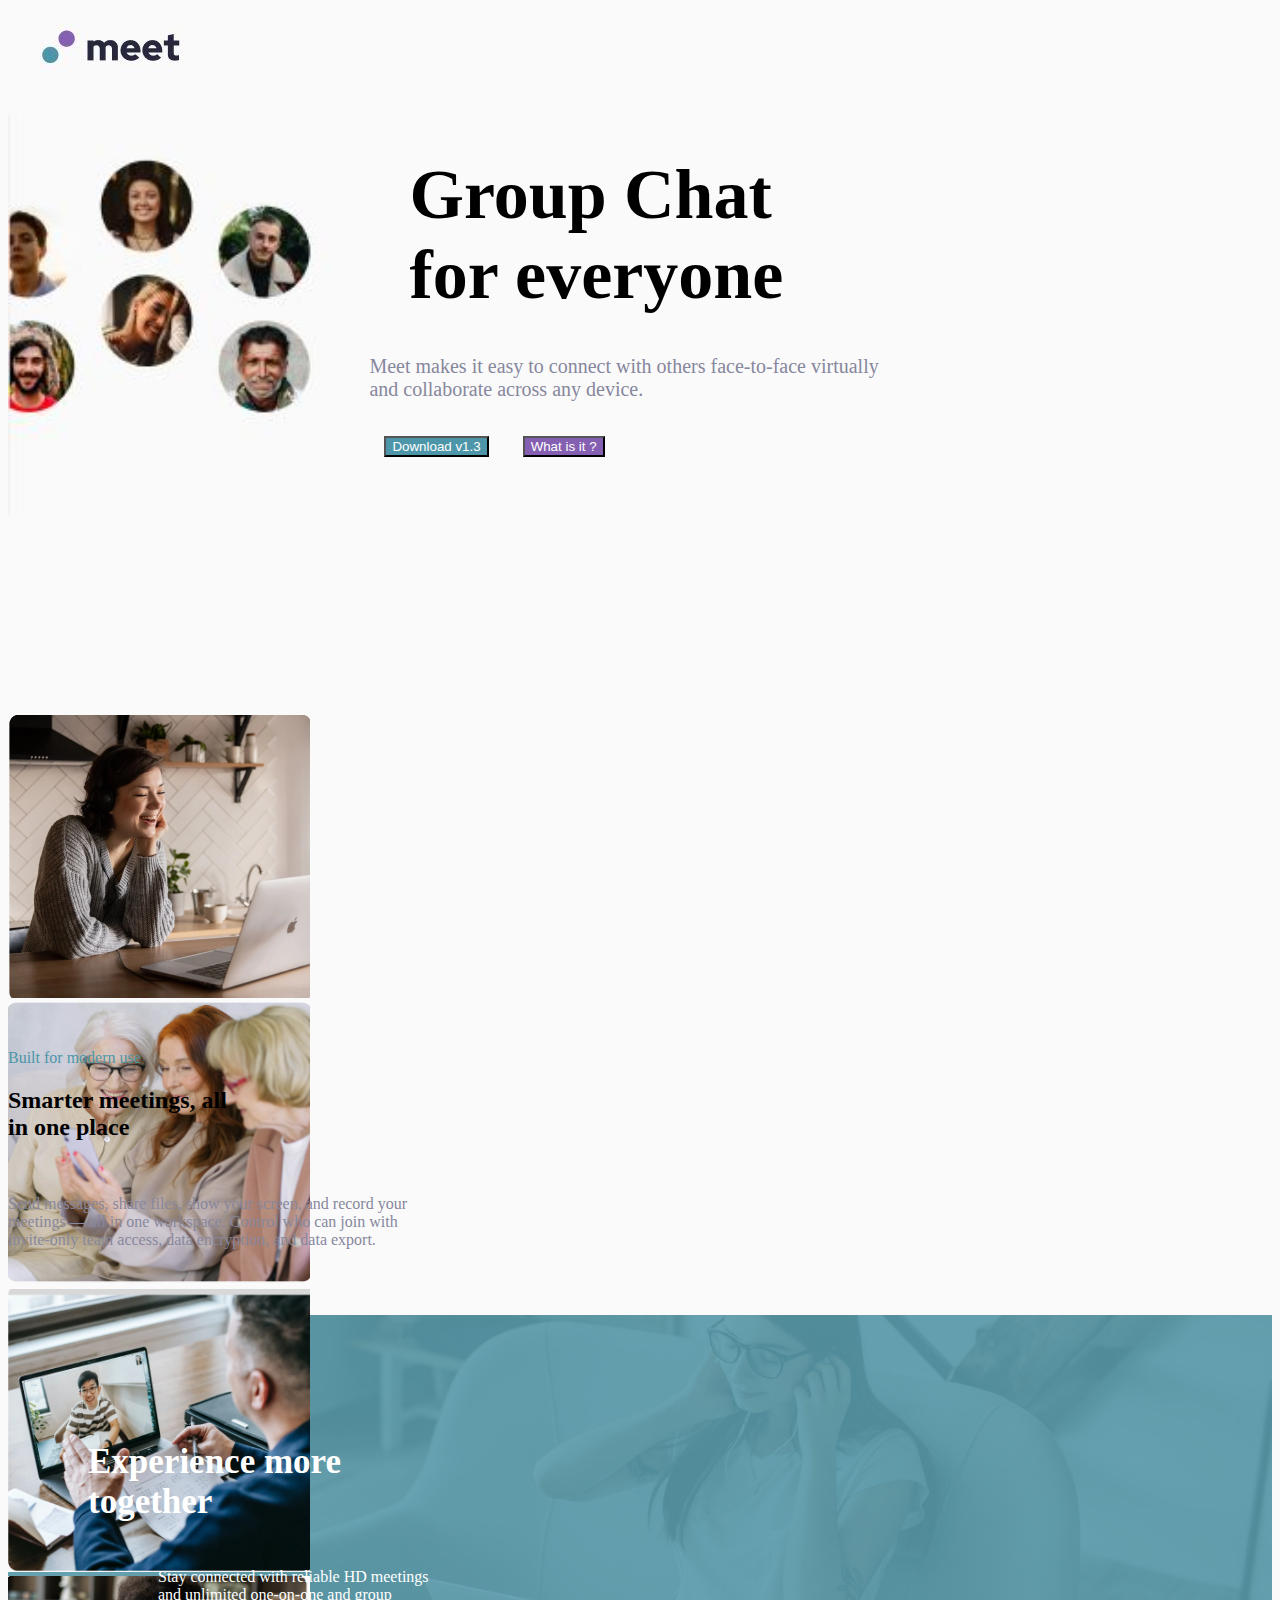
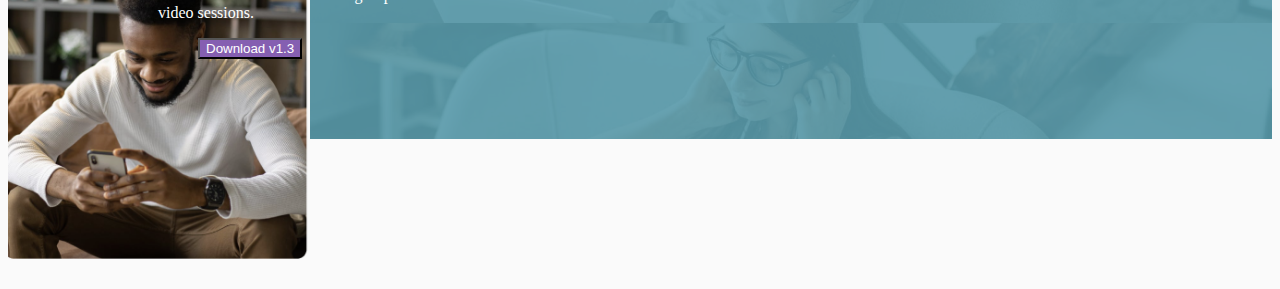
==== index.html @ 00b6ba0f "update" ====
<!doctype html>
<html lang="en">
  <head>
    <meta charset="utf-8">
    <meta name="viewport" content="width=device-width, initial-scale=1">
    <link rel="stylesheet" href="index.css">
    <link href="https://cdn.jsdelivr.net/npm/bootstrap@5.0.2/dist/css/bootstrap.min.css" rel="stylesheet" integrity="sha384-EVSTQN3/azprG1Anm3QDgpJLIm9Nao0Yz1ztcQTwFspd3yD65VohhpuuCOmLASjC" crossorigin="anonymous">

    <title>Hello, world!</title>
  </head>
  <body style="background-color: #fafafa;">
    <section>
        <div class="d-flex justify-content-center"> <img src="img_top.jpg" alt=""></div>
        <div class="container d-flex justify-content-center" style=" width: 100%; display: flex;">
            

            <img src="left_img.JPG" alt="" height="400px;">
            <div>
                <h1 class="text-center fw-bold lh-3" style="font-size: 70px; margin: 40px;">Group Chat <br> for everyone</h1>
                <p style="font-size: 20px;"class="hash_colour text-center lh-2">Meet makes it easy to connect with others face-to-face virtually 
                <br> and collaborate across any device.</p>
            
               <div class="d-flex justify-content-center">
                <button type="button" class="btn btn-lg rounded-pill" style="margin:15px; background-color: #4D96A9; color: white;">Download v1.3</button>
                <button type="button" class="btn btn-lg rounded-pill" style="margin:15px; background-color: #855FB1; color: white; ">What is it ?</button>
               </div>
            </div>
            <img src="right_img.JPG" alt="" height="400px;" >
            
            
        </div>
    </section>

    <section>
        <div class="container" style="height: 300px; width: 100%; margin-top: 200px;">
            <div class="container">
                <div class="row row-cols-4">
                  <div class="col"><img src="pix_1.JPG" style="height: 283px; width: 302px;"></div>
                  <div class="col"><img src="pix_2.JPG" style="height: 283px; width: 302px;"></div>
                  <div class="col"><img src="pix_3.JPG" style="height: 283px; width: 302px;"></div>
                  <div class="col"><img src="pix_4.JPG" style="height: 283px; width: 302px;"></div>
                </div>
              </div>
        </div>
    </section>

    <section>
        <div class="container" style=" height: 300px; width: auto;">
            <br><p class="text-center" style="color: #4D96A9;"> Built for modern use</p>
            <h2 class="text-center fw-bold lh-1">Smarter meetings, all<br>  in one place</h2> <br>
            <p class="hash_colour text-center lh-1">
                Send messages, share files, show your screen, and record your <br> 
                meetings — all in one workspace. Control who can join with
                <br> invite-only team access, data encryption, and data export.
            </p>
        </div>
    </section>

    <section>
        <div class="container" style="background-color: #589AAB; background-image: url(back_1.JPG); padding: 80px; margin-bottom: 150px;">
            <div class="row">
                <div class="col">
                    <h4 style="color: white; font-weight: 700; font-size: 35px;">Experience more <br> together</h4>
                </div>
                <div class="col">
                    <p style="color: white; margin-left: 70px;">
                        Stay connected with reliable HD meetings <br>
                        and unlimited one-on-one and group <br>
                        video sessions.
                    </p>
                </div>
                <div class="col">
                    <button style="background-color: #855FB1; color:white; margin-left: 110px;" type="button" class="btn btn-lg rounded-pill">Download v1.3</button>
                </div>
              </div>
              
        </div>
       
    </section>

    
    <script src="https://cdn.jsdelivr.net/npm/bootstrap@5.0.2/dist/js/bootstrap.bundle.min.js" integrity="sha384-MrcW6ZMFYlzcLA8Nl+NtUVF0sA7MsXsP1UyJoMp4YLEuNSfAP+JcXn/tWtIaxVXM" crossorigin="anonymous"></script>
    <script src="https://cdn.jsdelivr.net/npm/@popperjs/core@2.9.2/dist/umd/popper.min.js" integrity="sha384-IQsoLXl5PILFhosVNubq5LC7Qb9DXgDA9i+tQ8Zj3iwWAwPtgFTxbJ8NT4GN1R8p" crossorigin="anonymous"></script>
    <script src="https://cdn.jsdelivr.net/npm/bootstrap@5.0.2/dist/js/bootstrap.min.js" integrity="sha384-cVKIPhGWiC2Al4u+LWgxfKTRIcfu0JTxR+EQDz/bgldoEyl4H0zUF0QKbrJ0EcQF" crossorigin="anonymous"></script>
    
  </body>
</html>
---- index.css ----
#text_a{
    text-align: center;
}
.img_1{
    width: 302px;
    height: 283px;
}
.hash_colour{
    color: #87879D;
}
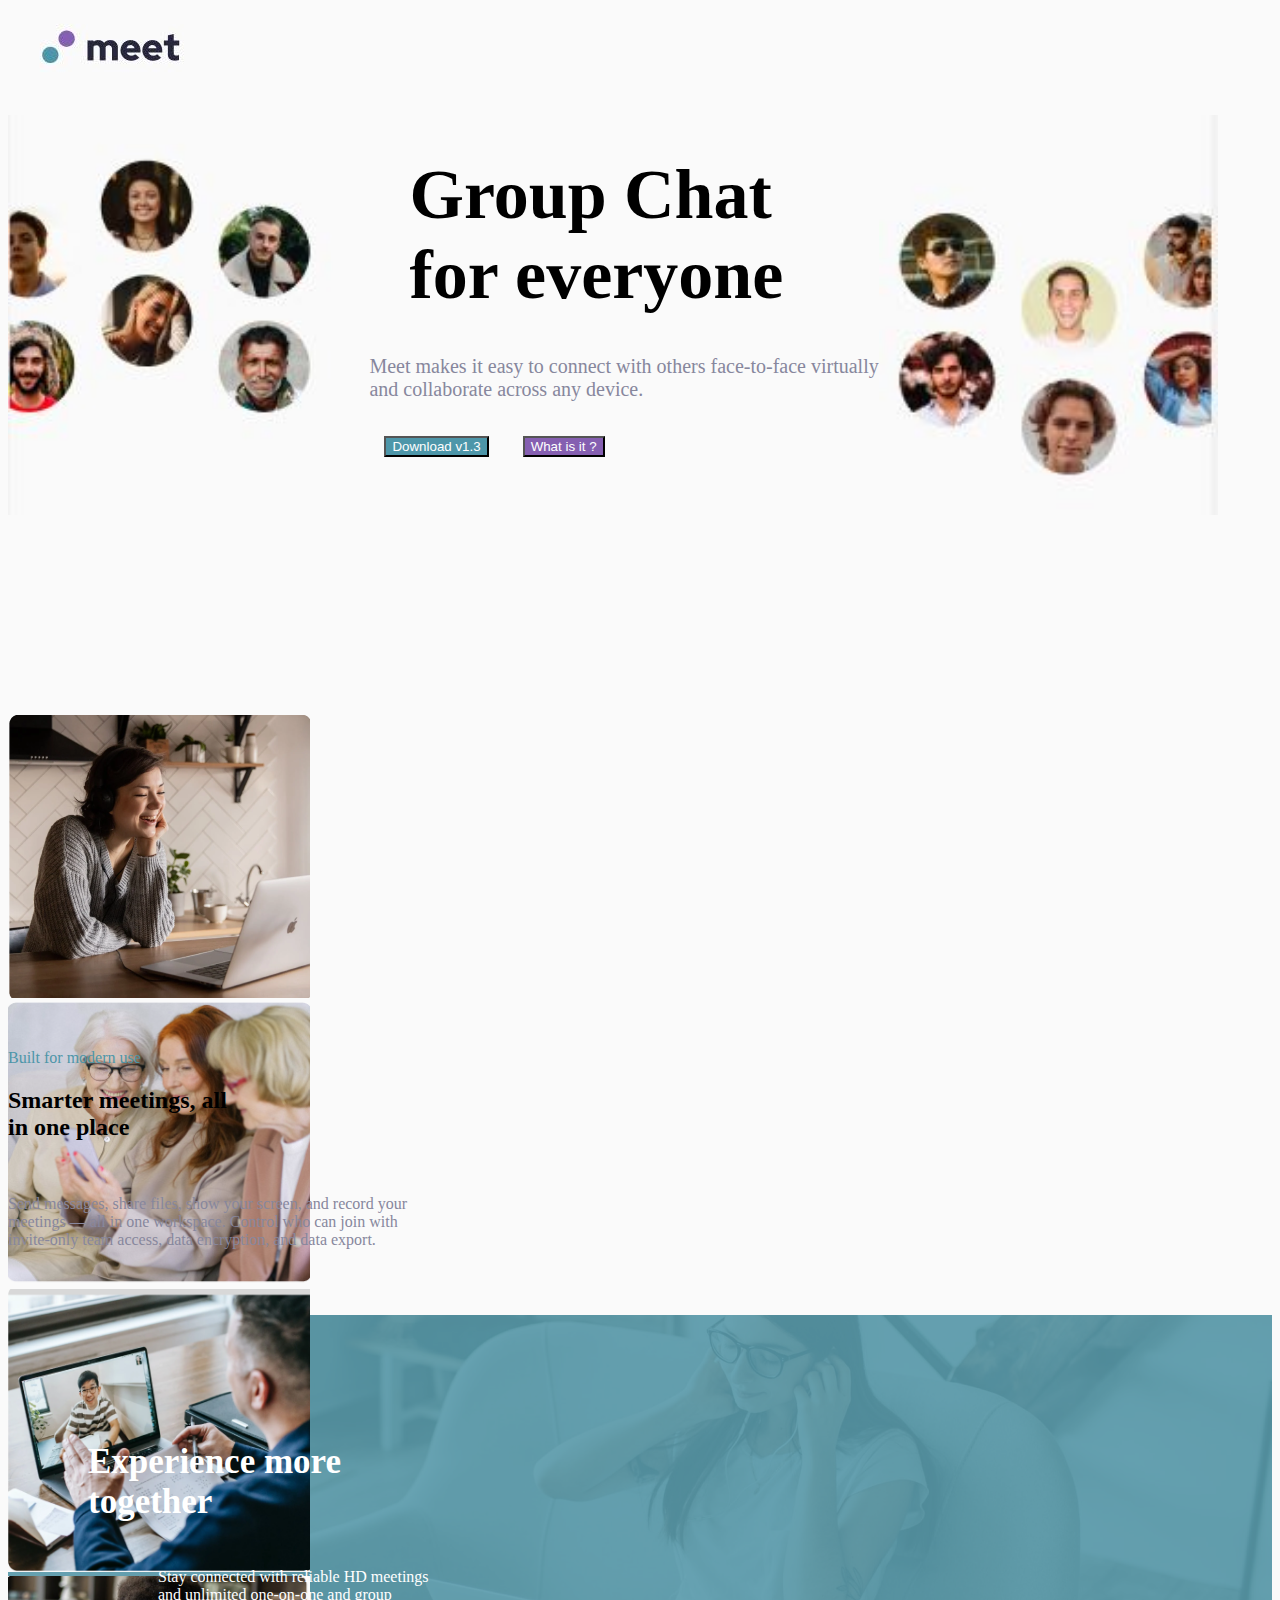
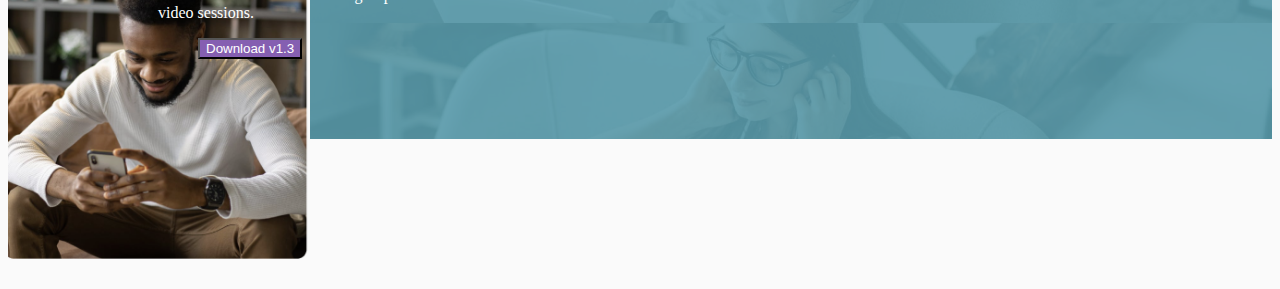
==== commit fd575f7a: "Update index.html" ====
--- a/index.html
+++ b/index.html
@@ -25,7 +25,7 @@
                 <button type="button" class="btn btn-lg rounded-pill" style="margin:15px; background-color: #855FB1; color: white; ">What is it ?</button>
                </div>
             </div>
-            <img src="right_img.JPG" alt="" height="400px;" >
+            <img src="right_img.jpg" alt="" height="400px;" >
             
             
         </div>
@@ -84,4 +84,4 @@
     <script src="https://cdn.jsdelivr.net/npm/bootstrap@5.0.2/dist/js/bootstrap.min.js" integrity="sha384-cVKIPhGWiC2Al4u+LWgxfKTRIcfu0JTxR+EQDz/bgldoEyl4H0zUF0QKbrJ0EcQF" crossorigin="anonymous"></script>
     
   </body>
-</html>+</html>
